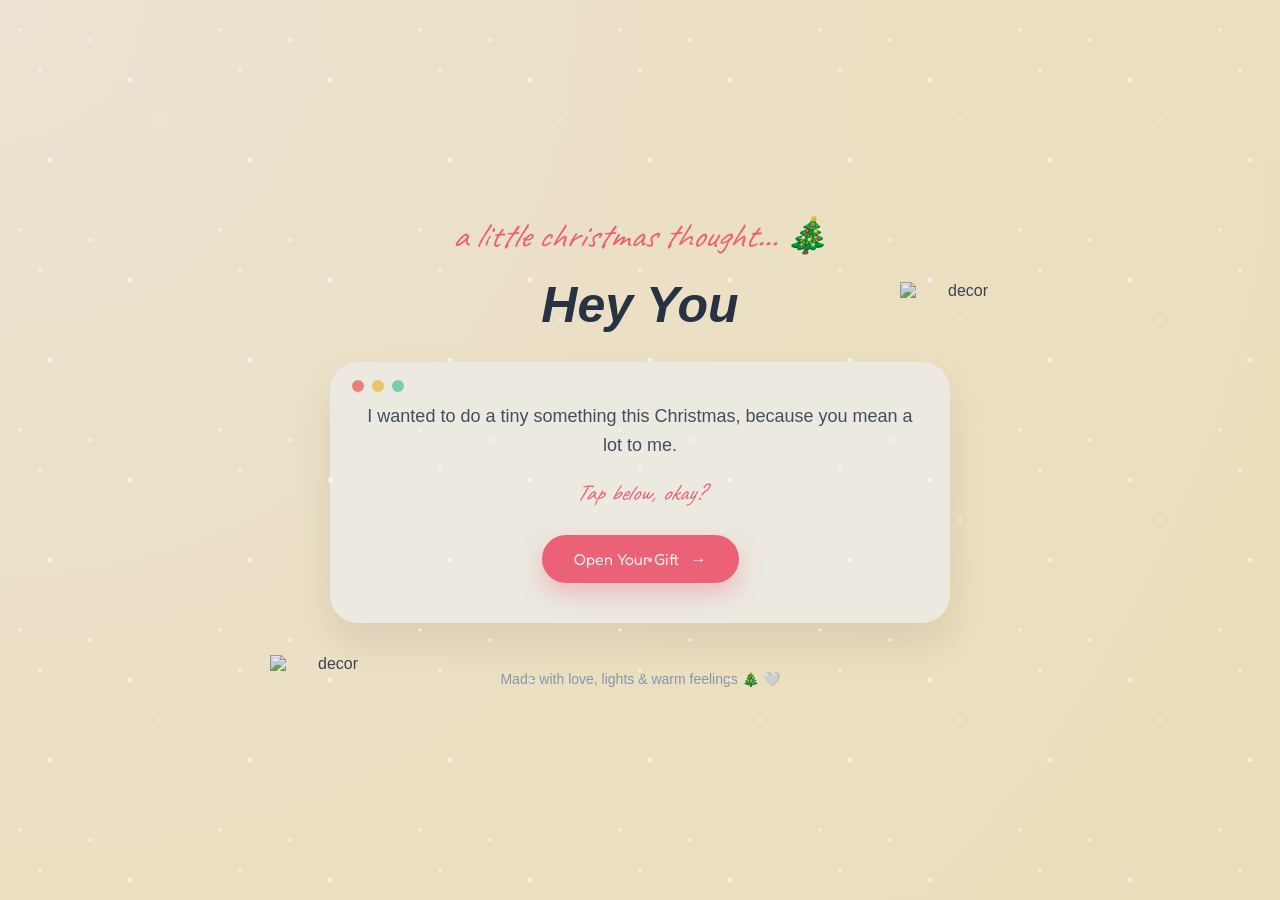
==== dusrapage.html @ 40e8b2c2 "Add files via upload meri sab upload ho gyi h" ====
<!DOCTYPE html>
<html lang="en">

<head>
    <meta charset="UTF-8" />
    <meta name="viewport" content="width=device-width, initial-scale=1.0" />
    <title>Christmas Gift</title>
    <link rel="stylesheet" href="dusrapage.css">
</head>

<body>
    <div class="bg-overlay"></div>
<div class="snow"></div>

    <div class="wrapper">
        <p class="top-note">a little christmas thought… 🎄</p>

        <h1 class="title">Hey You</h1>

        <div class="card">

            <!-- Right Top Image -->
            <img src="/christmas_web/assests/2img.png" class="decor decor-top-right" alt="decor">

            <!-- Left Bottom Image -->
            <img src="/christmas_web/assests/1img.png" class="decor decor-bottom-left" alt="decor">
            <!-- Window Dots -->
            <div class="window-dots">
                <span></span><span></span><span></span>
            </div>

            <p class="message">
                I wanted to do a tiny something this Christmas,
                because you mean a lot to me.
            </p>

            <p class="tap-text">Tap below, okay?</p>

            <a href="/christmas_web/thirdpage.html">

                <button class="gift-btn">
                    Open Your Gift <span>→</span>
                </button>
            </a>
        </div>

        <!-- Optional decorative images -->
        <img src="cat1.png" class="cat cat-left" alt="">
        <img src="cat2.png" class="cat cat-right" alt="">

        <p class="footer">
            Made with love, lights & warm feelings 🎄 🤍
        </p>
    </div>

</body>

</html>
---- dusrapage.css ----
@import url('https://fonts.googleapis.com/css2?family=Caveat:wght@400..700&display=swap');
@import url('https://fonts.googleapis.com/css2?family=Caveat:wght@400..700&family=Shrikhand&display=swap');
@import url('https://fonts.googleapis.com/css2?family=Caveat:wght@400..700&family=Fredoka:wght@300..700&family=Shrikhand&display=swap');
* {
  margin: 0;
  padding: 0;
  box-sizing: border-box;
}

body {
  min-height: 100vh;
  font-family: "Poppins", sans-serif;
  background: radial-gradient(circle at top left, #fff6e3, #fff0c7);
  color: #2d3748;
}

/* Wrapper */
.wrapper {
  min-height: 100vh;
  display: flex;
  flex-direction: column;
  align-items: center;
  justify-content: center;
  gap: 18px;
  text-align: center;
  position: relative;
  padding: 20px;
}

/* Top note */
.top-note {
  color: #ff6b81;
  font-style: italic;
  font-size: 35px;
   font-family: "Caveat", cursive;
  font-optical-sizing: auto;
  /* font-weight: <weight>; */
  /* font-style: normal; */
}

/* Title */
.title {
  font-size: 50px;
  font-weight: bold;
  font-style: italic;
  /* font-family: "Caveat", cursive;
  font-optical-sizing: auto;
  font-style: normal; */
  margin-bottom: 10px;
}

/* Card */
.card {
  width: 100%;
  max-width: 620px;
  background: #fffdf4;
  border-radius: 28px;
  padding: 40px 30px;
  box-shadow: 0 20px 40px rgba(0,0,0,0.08);
  position: relative;
}
.decor {
  position: absolute;
  width: 120px;
  opacity: 0.9;
  pointer-events: none; /* click issue na ho */
}
.decor-top-right {
  top: -80px;
  right: -70px;
}
.decor-bottom-left {
  bottom: -50px;
  left: -60px;
}
.decor {
  filter: blur(0.5px);
}

@media (max-width: 768px) {
  .decor {
    width: 80px;
  }

  .decor-top-right {
    right: -30px;
  }

  .decor-bottom-left {
    left: -30px;
  }
}


/* Window dots */
.window-dots {
  position: absolute;
  top: 18px;
  left: 22px;
  display: flex;
  gap: 8px;
}

.window-dots span {
  width: 12px;
  height: 12px;
  border-radius: 50%;
}

.window-dots span:nth-child(1){ background:#ff8a8a; }
.window-dots span:nth-child(2){ background:#ffd36e; }
.window-dots span:nth-child(3){ background:#7de2b8; }

/* Text */
.message {
  font-size: 18px;
  line-height: 1.6;
  color: #4a5568;
  margin-bottom: 18px;
  
}

.tap-text {
  color: #ff6b81;
  font-style: italic;
  margin-bottom: 28px;
  font-size:23px;
  font-family: "Caveat", cursive;
  font-optical-sizing: auto;
}

/* Button */
.gift-btn {
  background: #ff6b81;
  color: white;
  border: none;
  padding: 14px 32px;
  border-radius: 40px;
  font-size: 16px;
  cursor: pointer;
  box-shadow: 0 10px 25px rgba(255,107,129,0.35);
  transition: transform 0.2s ease, box-shadow 0.2s ease;
  font-family: "Fredoka", sans-serif;
  font-optical-sizing: auto;
}

.gift-btn span {
  margin-left: 8px;
}

.gift-btn:hover {
  transform: translateY(-2px);
  box-shadow: 0 14px 30px rgba(255,107,129,0.45);
}

/* Cats (optional) */
.cat {
  position: absolute;
  width: 90px;
}

.cat-left {
  left: 18%;
  bottom: 32%;
}

.cat-right {
  right: 18%;
  top: 30%;
}

/* Footer */
.footer {
  margin-top: 30px;
  font-size: 14px;
  color: #94a3b8;
}

/* Responsive */
@media (max-width: 600px) {
  .title {
    font-size: 42px;
  }

  .card {
    padding: 30px 20px;
  }

  .cat {
    display: none;
  }
}
/* Background overlay */
.bg-overlay {
  position: fixed;
  inset: 0;
  background: rgba(0, 0, 0, 0.08); /* halka dark */
  z-index: 1;
  pointer-events: none;
}

/* Snow container */
.snow {
  position: fixed;
  top: 0;
  left: 0;
  width: 100%;
  height: 100%;
  pointer-events: none; /* click block na ho */
  background-image: 
    radial-gradient(2px 2px at 20px 30px, #fff, transparent),
    radial-gradient(2px 2px at 40px 70px, #fff, transparent),
    radial-gradient(3px 3px at 50px 160px, #fff, transparent),
    radial-gradient(2px 2px at 90px 40px, #fff, transparent),
    radial-gradient(3px 3px at 130px 80px, #fff, transparent),
    radial-gradient(2px 2px at 160px 120px, #fff, transparent);
  background-repeat: repeat;
  background-size: 200px 200px;
  animation: snowFall 10s linear infinite;
  z-index: 999;
}

/* Snow animation */
@keyframes snowFall {
  from {
    background-position: 0 0;
  }
  to {
    background-position: 0 200px;
  }
}
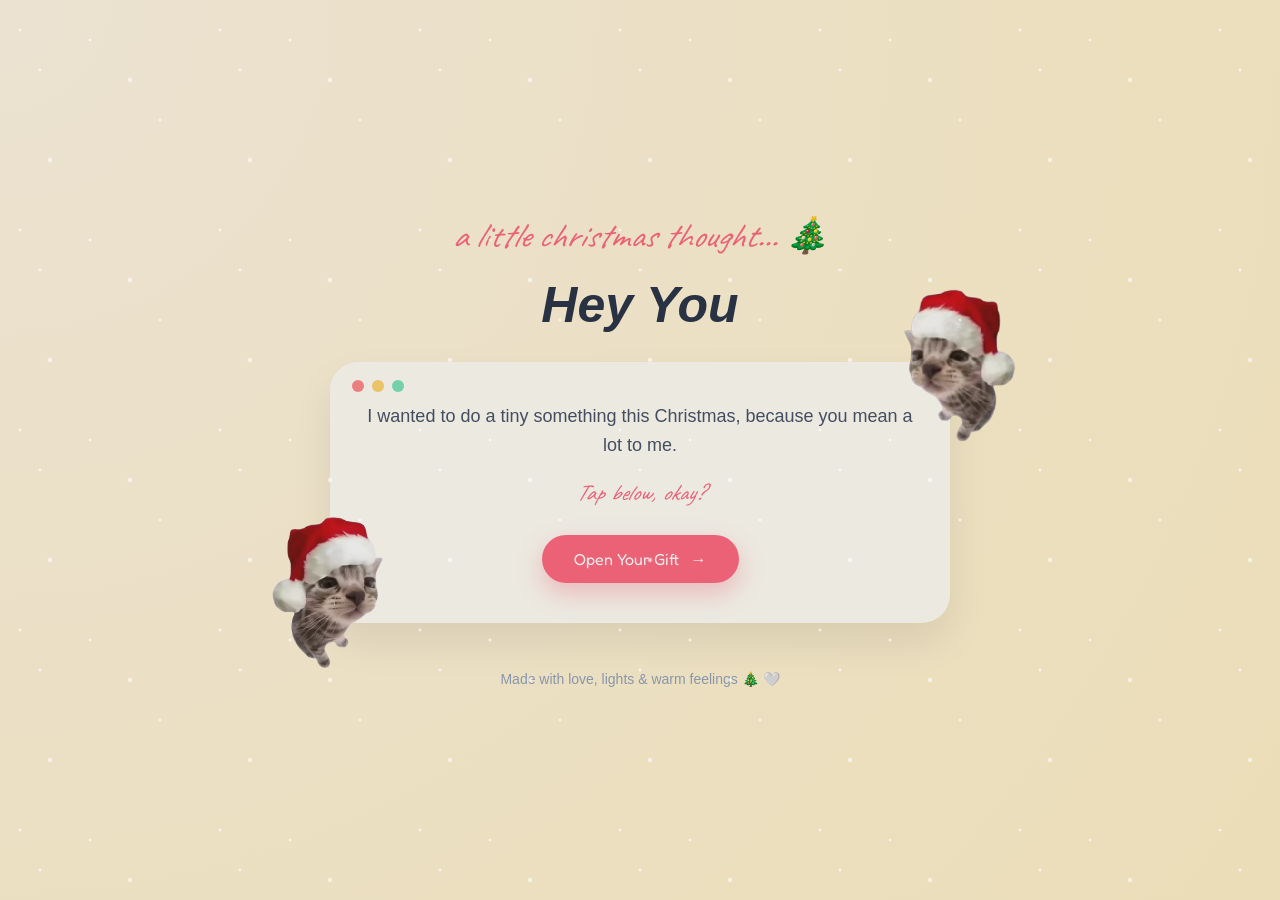
==== commit b702fc62: "Update dusrapage.html" ====
--- a/dusrapage.html
+++ b/dusrapage.html
@@ -20,10 +20,10 @@
         <div class="card">
 
             <!-- Right Top Image -->
-            <img src="/christmas_web/assests/2img.png" class="decor decor-top-right" alt="decor">
+            <img src="2img.png" class="decor decor-top-right" alt="decor">
 
             <!-- Left Bottom Image -->
-            <img src="/christmas_web/assests/1img.png" class="decor decor-bottom-left" alt="decor">
+            <img src="1img.png" class="decor decor-bottom-left" alt="decor">
             <!-- Window Dots -->
             <div class="window-dots">
                 <span></span><span></span><span></span>
@@ -36,7 +36,7 @@
 
             <p class="tap-text">Tap below, okay?</p>
 
-            <a href="/christmas_web/thirdpage.html">
+            <a href="thirdpage.html">
 
                 <button class="gift-btn">
                     Open Your Gift <span>→</span>
@@ -55,4 +55,5 @@
 
 </body>
 
-</html>+
+</html>
